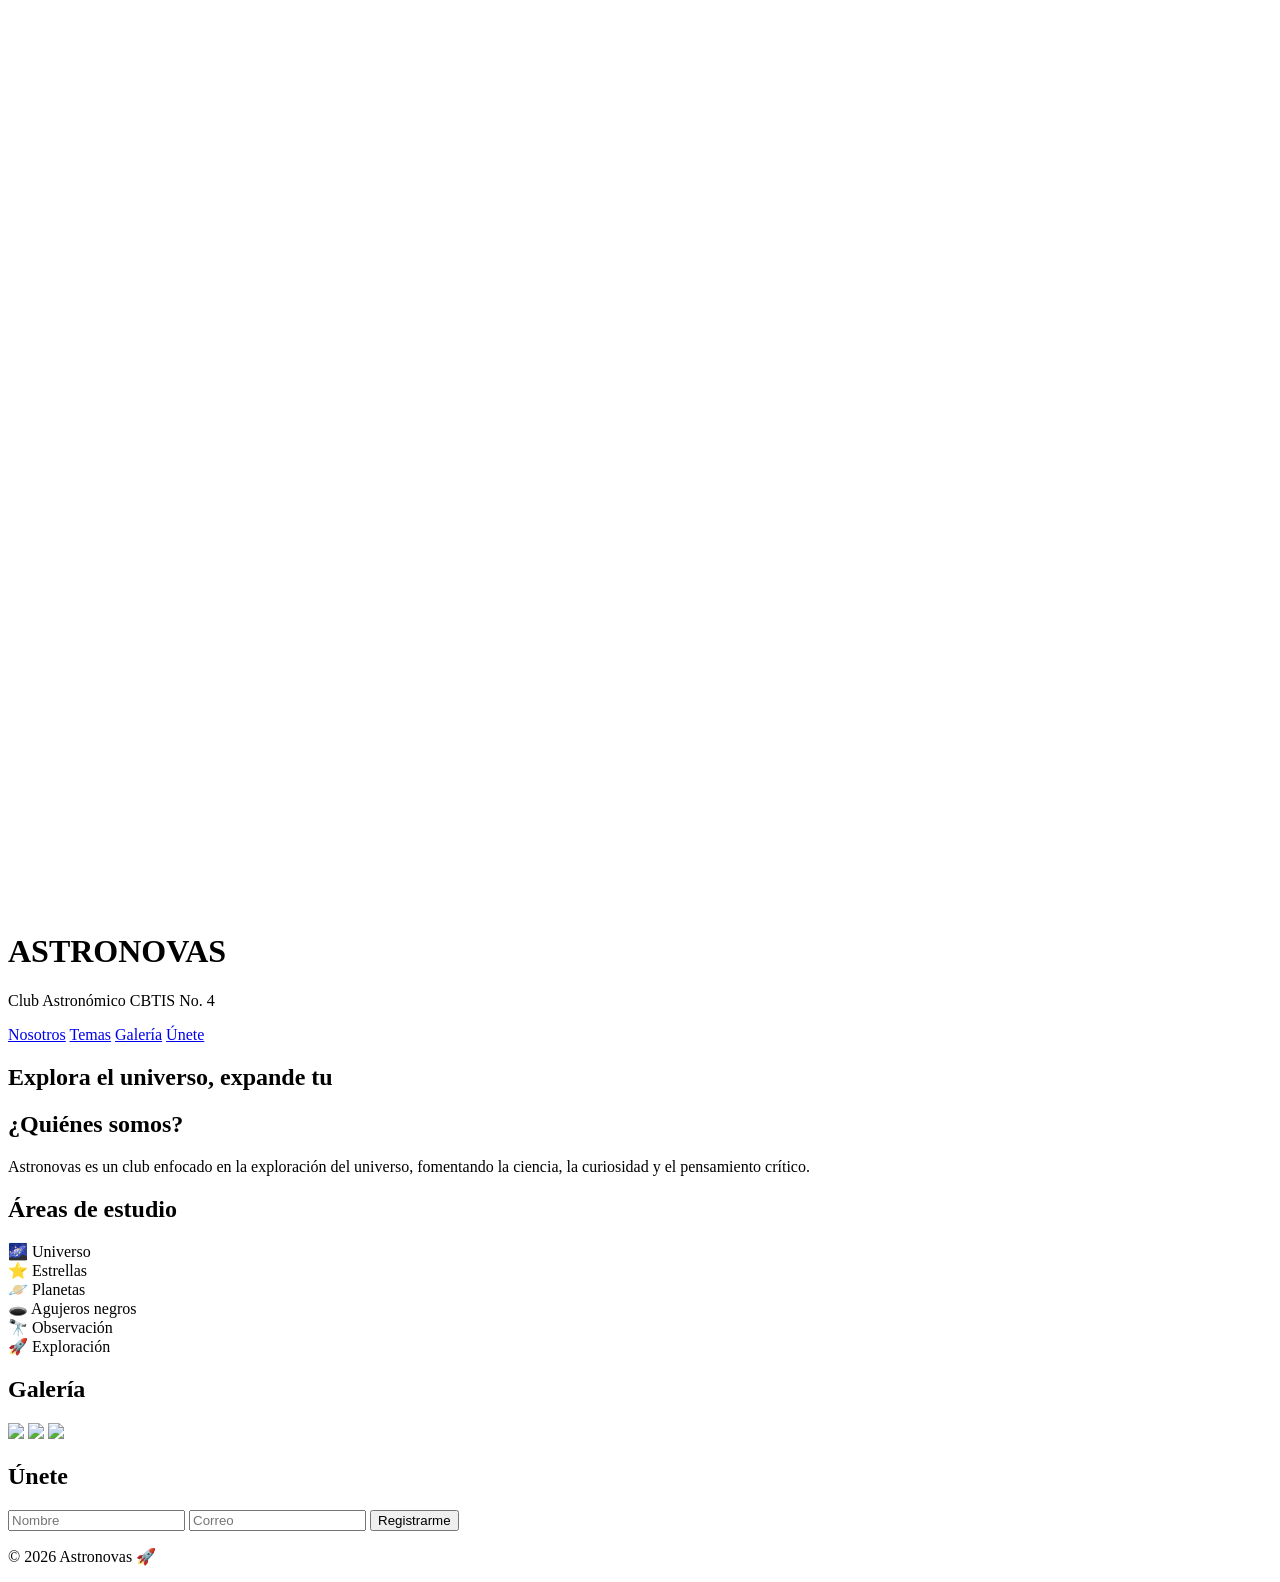
==== index.html @ 16a873bc "site pro astronovas" ====
<!DOCTYPE html>
<html lang="es">
<head>
    <meta charset="UTF-8">
    <title>Astronovas | Club Astronómico</title>
    <meta name="viewport" content="width=device-width, initial-scale=1.0">

    <link rel="stylesheet" href="style.css">

    <link href="https://fonts.googleapis.com/css2?family=Poppins:wght@300;500;700&display=swap" rel="stylesheet">
</head>

<body>

<canvas id="stars"></canvas>

<header>
    <h1 class="fade-in">ASTRONOVAS</h1>
    <p class="fade-in">Club Astronómico CBTIS No. 4</p>
</header>

<nav>
    <a href="#about">Nosotros</a>
    <a href="#temas">Temas</a>
    <a href="#galeria">Galería</a>
    <a href="#unete">Únete</a>
</nav>

<section class="hero">
    <h2 id="typing"></h2>
</section>

<section id="about" class="fade-section">
    <h2>¿Quiénes somos?</h2>
    <p>
        Astronovas es un club enfocado en la exploración del universo,
        fomentando la ciencia, la curiosidad y el pensamiento crítico.
    </p>
</section>

<section id="temas" class="fade-section">
    <h2>Áreas de estudio</h2>

    <div class="cards">
        <div class="card">🌌 Universo</div>
        <div class="card">⭐ Estrellas</div>
        <div class="card">🪐 Planetas</div>
        <div class="card">🕳️ Agujeros negros</div>
        <div class="card">🔭 Observación</div>
        <div class="card">🚀 Exploración</div>
    </div>
</section>

<section id="galeria" class="fade-section">
    <h2>Galería</h2>
    <div class="galeria">
        <img src="https://images.unsplash.com/photo-1462331940025-496dfbfc7564">
        <img src="https://images.unsplash.com/photo-1447433819943-74a20887a5c1">
        <img src="https://images.unsplash.com/photo-1451187580459-43490279c0fa">
    </div>
</section>

<section id="unete" class="cta fade-section">
    <h2>Únete</h2>
    <form id="form">
        <input type="text" placeholder="Nombre" required>
        <input type="email" placeholder="Correo" required>
        <button type="submit">Registrarme</button>
    </form>
</section>

<footer>
    <p>© 2026 Astronovas 🚀</p>
</footer>

<script src="script.js"></script>
</body>
</html>
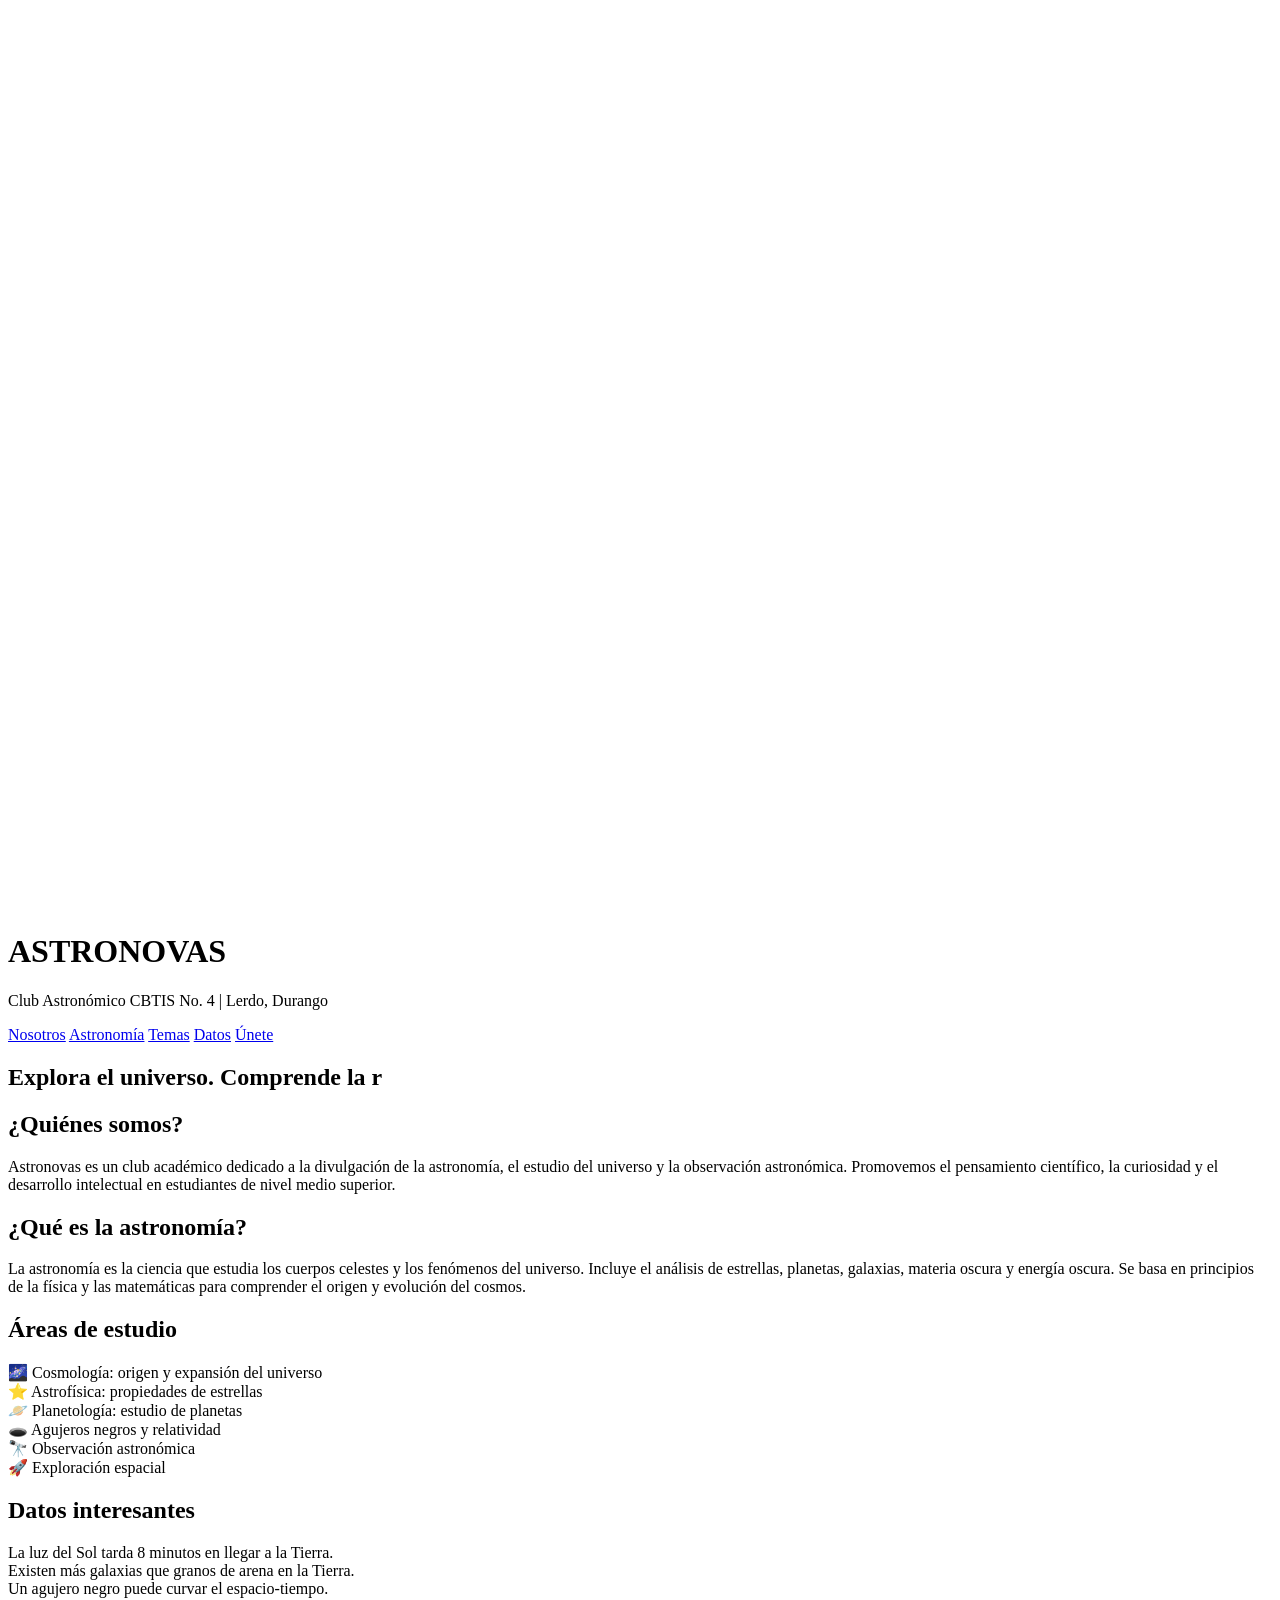
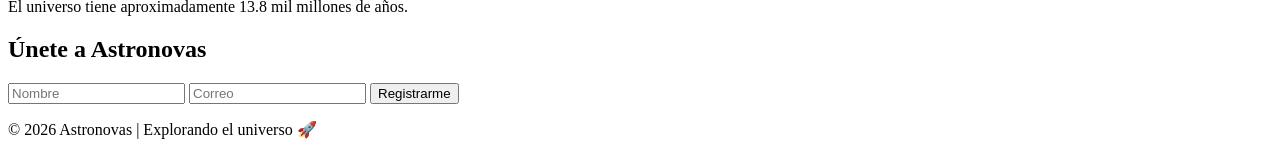
==== commit c3df64c8: "update: galaxia 3D + mejoras" ====
--- a/index.html
+++ b/index.html
@@ -2,27 +2,27 @@
 <html lang="es">
 <head>
     <meta charset="UTF-8">
-    <title>Astronovas | Club Astronómico</title>
+    <title>Astronovas | Club Astronómico CBTIS No. 4</title>
     <meta name="viewport" content="width=device-width, initial-scale=1.0">
 
     <link rel="stylesheet" href="style.css">
-
-    <link href="https://fonts.googleapis.com/css2?family=Poppins:wght@300;500;700&display=swap" rel="stylesheet">
+    <link href="https://fonts.googleapis.com/css2?family=Orbitron:wght@400;700&family=Poppins:wght@300;500&display=swap" rel="stylesheet">
 </head>
 
 <body>
 
-<canvas id="stars"></canvas>
+<canvas id="space"></canvas>
 
 <header>
-    <h1 class="fade-in">ASTRONOVAS</h1>
-    <p class="fade-in">Club Astronómico CBTIS No. 4</p>
+    <h1>ASTRONOVAS</h1>
+    <p>Club Astronómico CBTIS No. 4 | Lerdo, Durango</p>
 </header>
 
 <nav>
     <a href="#about">Nosotros</a>
+    <a href="#astro">Astronomía</a>
     <a href="#temas">Temas</a>
-    <a href="#galeria">Galería</a>
+    <a href="#datos">Datos</a>
     <a href="#unete">Únete</a>
 </nav>
 
@@ -30,38 +30,51 @@
     <h2 id="typing"></h2>
 </section>
 
-<section id="about" class="fade-section">
+<section id="about" class="fade">
     <h2>¿Quiénes somos?</h2>
     <p>
-        Astronovas es un club enfocado en la exploración del universo,
-        fomentando la ciencia, la curiosidad y el pensamiento crítico.
+        Astronovas es un club académico dedicado a la divulgación de la astronomía,
+        el estudio del universo y la observación astronómica. Promovemos el pensamiento
+        científico, la curiosidad y el desarrollo intelectual en estudiantes de nivel medio superior.
     </p>
 </section>
 
-<section id="temas" class="fade-section">
+<section id="astro" class="fade">
+    <h2>¿Qué es la astronomía?</h2>
+    <p>
+        La astronomía es la ciencia que estudia los cuerpos celestes y los fenómenos del universo.
+        Incluye el análisis de estrellas, planetas, galaxias, materia oscura y energía oscura.
+        Se basa en principios de la física y las matemáticas para comprender el origen y evolución del cosmos.
+    </p>
+</section>
+
+<section id="temas" class="fade">
     <h2>Áreas de estudio</h2>
 
     <div class="cards">
-        <div class="card">🌌 Universo</div>
-        <div class="card">⭐ Estrellas</div>
-        <div class="card">🪐 Planetas</div>
-        <div class="card">🕳️ Agujeros negros</div>
-        <div class="card">🔭 Observación</div>
-        <div class="card">🚀 Exploración</div>
+        <div class="card">🌌 Cosmología: origen y expansión del universo</div>
+        <div class="card">⭐ Astrofísica: propiedades de estrellas</div>
+        <div class="card">🪐 Planetología: estudio de planetas</div>
+        <div class="card">🕳️ Agujeros negros y relatividad</div>
+        <div class="card">🔭 Observación astronómica</div>
+        <div class="card">🚀 Exploración espacial</div>
     </div>
 </section>
 
-<section id="galeria" class="fade-section">
-    <h2>Galería</h2>
-    <div class="galeria">
-        <img src="https://images.unsplash.com/photo-1462331940025-496dfbfc7564">
-        <img src="https://images.unsplash.com/photo-1447433819943-74a20887a5c1">
-        <img src="https://images.unsplash.com/photo-1451187580459-43490279c0fa">
+<section id="datos" class="fade">
+    <h2>Datos interesantes</h2>
+
+    <div class="cards">
+        <div class="card">La luz del Sol tarda 8 minutos en llegar a la Tierra.</div>
+        <div class="card">Existen más galaxias que granos de arena en la Tierra.</div>
+        <div class="card">Un agujero negro puede curvar el espacio-tiempo.</div>
+        <div class="card">El universo tiene aproximadamente 13.8 mil millones de años.</div>
     </div>
 </section>
 
-<section id="unete" class="cta fade-section">
-    <h2>Únete</h2>
+<section id="unete" class="cta fade">
+    <h2>Únete a Astronovas</h2>
+
     <form id="form">
         <input type="text" placeholder="Nombre" required>
         <input type="email" placeholder="Correo" required>
@@ -70,7 +83,7 @@
 </section>
 
 <footer>
-    <p>© 2026 Astronovas 🚀</p>
+    <p>© 2026 Astronovas | Explorando el universo 🚀</p>
 </footer>
 
 <script src="script.js"></script>
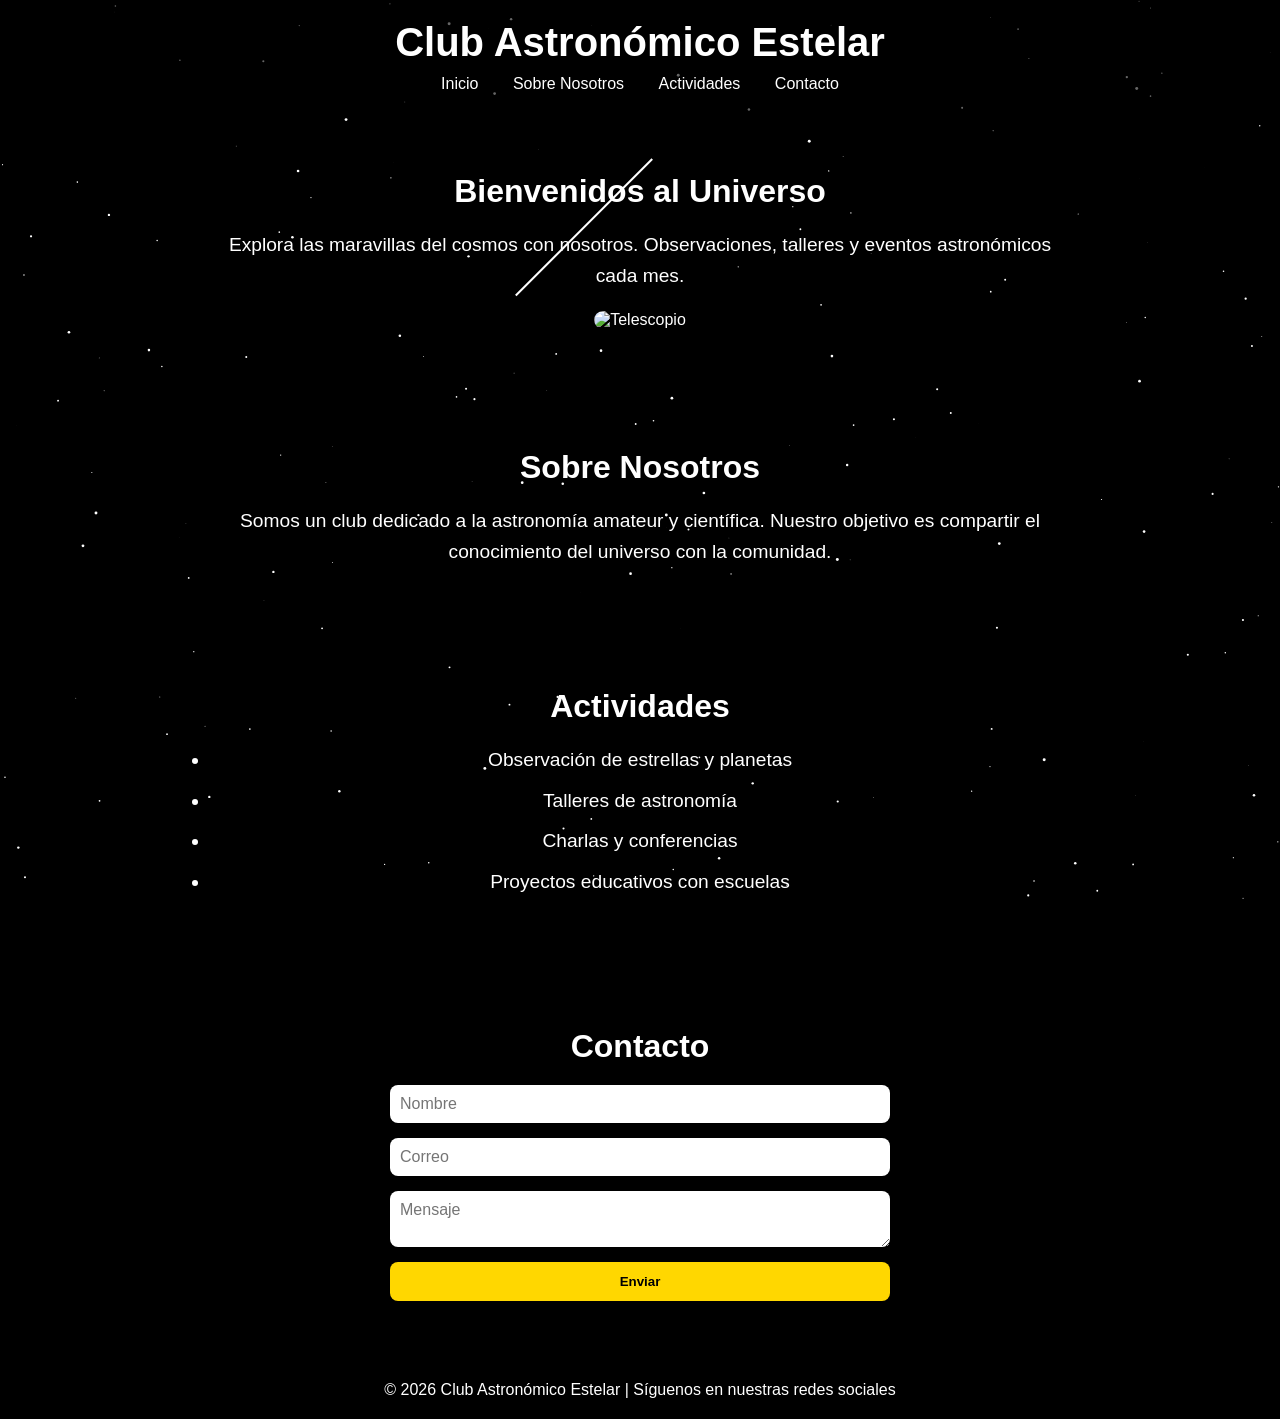
==== commit e57f0abd: "Update: mejoras en animaciones y estilo del club astronómico" ====
--- a/index.html
+++ b/index.html
@@ -2,90 +2,59 @@
 <html lang="es">
 <head>
     <meta charset="UTF-8">
-    <title>Astronovas | Club Astronómico CBTIS No. 4</title>
     <meta name="viewport" content="width=device-width, initial-scale=1.0">
+    <title>Club Astronómico Estelar</title>
+    <link rel="stylesheet" href="styles.css">
+</head>
+<body>
+    <!-- Fondo de galaxia animada -->
+    <canvas id="galaxy"></canvas>
 
-    <link rel="stylesheet" href="style.css">
-    <link href="https://fonts.googleapis.com/css2?family=Orbitron:wght@400;700&family=Poppins:wght@300;500&display=swap" rel="stylesheet">
-</head>
+    <header>
+        <h1>Club Astronómico Estelar</h1>
+        <nav>
+            <a href="#inicio">Inicio</a>
+            <a href="#sobre">Sobre Nosotros</a>
+            <a href="#actividades">Actividades</a>
+            <a href="#contacto">Contacto</a>
+        </nav>
+    </header>
 
-<body>
+    <section id="inicio" class="section">
+        <h2>Bienvenidos al Universo</h2>
+        <p>Explora las maravillas del cosmos con nosotros. Observaciones, talleres y eventos astronómicos cada mes.</p>
+        <img src="https://images.unsplash.com/photo-1446776811953-b23d57bd21aa" alt="Telescopio" class="image-center">
+    </section>
 
-<canvas id="space"></canvas>
+    <section id="sobre" class="section">
+        <h2>Sobre Nosotros</h2>
+        <p>Somos un club dedicado a la astronomía amateur y científica. Nuestro objetivo es compartir el conocimiento del universo con la comunidad.</p>
+    </section>
 
-<header>
-    <h1>ASTRONOVAS</h1>
-    <p>Club Astronómico CBTIS No. 4 | Lerdo, Durango</p>
-</header>
+    <section id="actividades" class="section">
+        <h2>Actividades</h2>
+        <ul>
+            <li>Observación de estrellas y planetas</li>
+            <li>Talleres de astronomía</li>
+            <li>Charlas y conferencias</li>
+            <li>Proyectos educativos con escuelas</li>
+        </ul>
+    </section>
 
-<nav>
-    <a href="#about">Nosotros</a>
-    <a href="#astro">Astronomía</a>
-    <a href="#temas">Temas</a>
-    <a href="#datos">Datos</a>
-    <a href="#unete">Únete</a>
-</nav>
+    <section id="contacto" class="section">
+        <h2>Contacto</h2>
+        <form id="contactForm">
+            <input type="text" placeholder="Nombre" required>
+            <input type="email" placeholder="Correo" required>
+            <textarea placeholder="Mensaje" required></textarea>
+            <button type="submit">Enviar</button>
+        </form>
+    </section>
 
-<section class="hero">
-    <h2 id="typing"></h2>
-</section>
+    <footer>
+        <p>&copy; 2026 Club Astronómico Estelar | Síguenos en nuestras redes sociales</p>
+    </footer>
 
-<section id="about" class="fade">
-    <h2>¿Quiénes somos?</h2>
-    <p>
-        Astronovas es un club académico dedicado a la divulgación de la astronomía,
-        el estudio del universo y la observación astronómica. Promovemos el pensamiento
-        científico, la curiosidad y el desarrollo intelectual en estudiantes de nivel medio superior.
-    </p>
-</section>
-
-<section id="astro" class="fade">
-    <h2>¿Qué es la astronomía?</h2>
-    <p>
-        La astronomía es la ciencia que estudia los cuerpos celestes y los fenómenos del universo.
-        Incluye el análisis de estrellas, planetas, galaxias, materia oscura y energía oscura.
-        Se basa en principios de la física y las matemáticas para comprender el origen y evolución del cosmos.
-    </p>
-</section>
-
-<section id="temas" class="fade">
-    <h2>Áreas de estudio</h2>
-
-    <div class="cards">
-        <div class="card">🌌 Cosmología: origen y expansión del universo</div>
-        <div class="card">⭐ Astrofísica: propiedades de estrellas</div>
-        <div class="card">🪐 Planetología: estudio de planetas</div>
-        <div class="card">🕳️ Agujeros negros y relatividad</div>
-        <div class="card">🔭 Observación astronómica</div>
-        <div class="card">🚀 Exploración espacial</div>
-    </div>
-</section>
-
-<section id="datos" class="fade">
-    <h2>Datos interesantes</h2>
-
-    <div class="cards">
-        <div class="card">La luz del Sol tarda 8 minutos en llegar a la Tierra.</div>
-        <div class="card">Existen más galaxias que granos de arena en la Tierra.</div>
-        <div class="card">Un agujero negro puede curvar el espacio-tiempo.</div>
-        <div class="card">El universo tiene aproximadamente 13.8 mil millones de años.</div>
-    </div>
-</section>
-
-<section id="unete" class="cta fade">
-    <h2>Únete a Astronovas</h2>
-
-    <form id="form">
-        <input type="text" placeholder="Nombre" required>
-        <input type="email" placeholder="Correo" required>
-        <button type="submit">Registrarme</button>
-    </form>
-</section>
-
-<footer>
-    <p>© 2026 Astronovas | Explorando el universo 🚀</p>
-</footer>
-
-<script src="script.js"></script>
+    <script src="script.js"></script>
 </body>
 </html>
--- a/styles.css
+++ b/styles.css
@@ -0,0 +1,118 @@
+/* Reset básico */
+* {
+    margin: 0;
+    padding: 0;
+    box-sizing: border-box;
+    font-family: 'Segoe UI', sans-serif;
+    color: #fff;
+}
+
+/* Fondo y canvas */
+body {
+    position: relative;
+    min-height: 100vh;
+    overflow-x: hidden;
+    background: #000;
+}
+
+canvas#galaxy {
+    position: fixed;
+    top: 0;
+    left: 0;
+    width: 100%;
+    height: 100%;
+    z-index: -1;
+}
+
+/* Header */
+header {
+    text-align: center;
+    padding: 20px;
+    background: rgba(0,0,0,0.6);
+    position: sticky;
+    top: 0;
+    z-index: 10;
+}
+
+header h1 {
+    font-size: 2.5em;
+    margin-bottom: 10px;
+}
+
+header nav a {
+    color: #fff;
+    text-decoration: none;
+    margin: 0 15px;
+    transition: color 0.3s;
+}
+
+header nav a:hover {
+    color: #ffd700;
+}
+
+/* Secciones */
+.section {
+    padding: 60px 20px;
+    text-align: center;
+    max-width: 900px;
+    margin: 0 auto;
+}
+
+.section h2 {
+    font-size: 2em;
+    margin-bottom: 20px;
+}
+
+.section p, .section ul {
+    font-size: 1.2em;
+    line-height: 1.6em;
+}
+
+ul li {
+    margin: 10px 0;
+}
+
+/* Imagen centrada */
+.image-center {
+    max-width: 100%;
+    margin-top: 20px;
+    border-radius: 15px;
+}
+
+/* Formulario */
+form {
+    display: flex;
+    flex-direction: column;
+    gap: 15px;
+    max-width: 500px;
+    margin: 0 auto;
+}
+
+form input, form textarea {
+    padding: 10px;
+    border: none;
+    border-radius: 8px;
+    font-size: 1em;
+}
+
+form button {
+    padding: 12px;
+    border: none;
+    border-radius: 8px;
+    background: #ffd700;
+    color: #000;
+    font-weight: bold;
+    cursor: pointer;
+    transition: background 0.3s;
+}
+
+form button:hover {
+    background: #ffae00;
+}
+
+/* Footer */
+footer {
+    text-align: center;
+    padding: 20px;
+    background: rgba(0,0,0,0.6);
+}
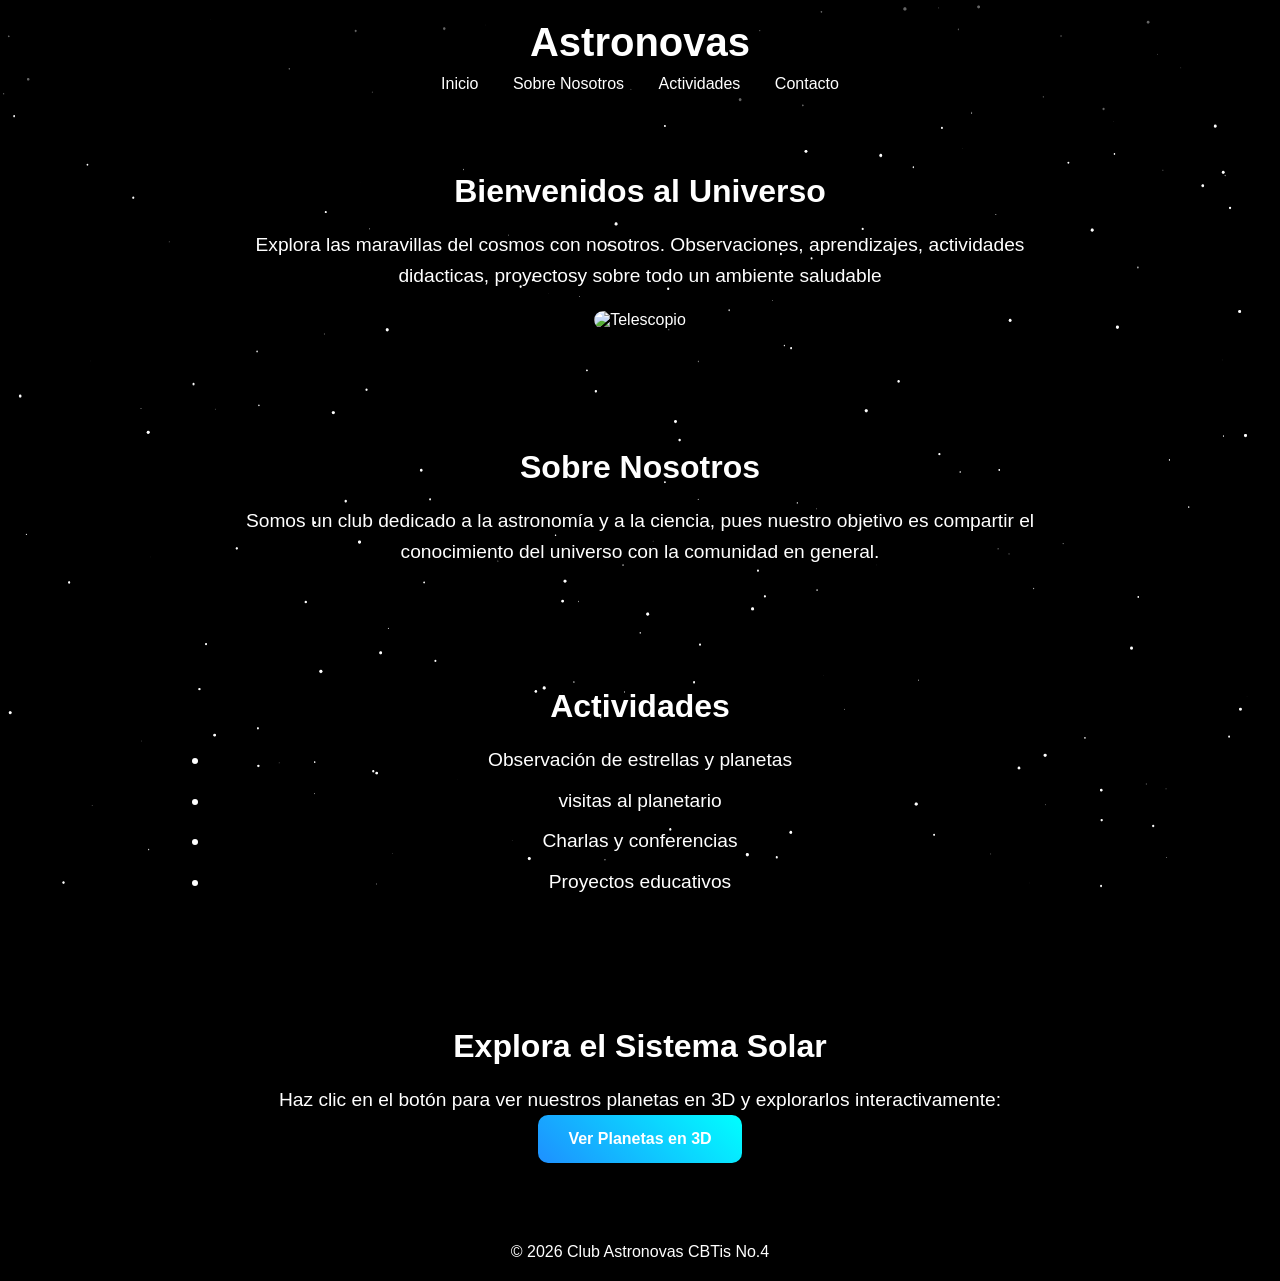
==== commit 4fdfa497: "Update sitio web: contacto con enlace a planetas 3D y nueva página planetas.html" ====
--- a/index.html
+++ b/index.html
@@ -3,7 +3,7 @@
 <head>
     <meta charset="UTF-8">
     <meta name="viewport" content="width=device-width, initial-scale=1.0">
-    <title>Club Astronómico Estelar</title>
+    <title>Club Astronómico CBTis No.4</title>
     <link rel="stylesheet" href="styles.css">
 </head>
 <body>
@@ -11,7 +11,7 @@
     <canvas id="galaxy"></canvas>
 
     <header>
-        <h1>Club Astronómico Estelar</h1>
+        <h1>Astronovas</h1>
         <nav>
             <a href="#inicio">Inicio</a>
             <a href="#sobre">Sobre Nosotros</a>
@@ -22,37 +22,33 @@
 
     <section id="inicio" class="section">
         <h2>Bienvenidos al Universo</h2>
-        <p>Explora las maravillas del cosmos con nosotros. Observaciones, talleres y eventos astronómicos cada mes.</p>
+        <p>Explora las maravillas del cosmos con nosotros. Observaciones, aprendizajes, actividades didacticas, proyectosy sobre todo un ambiente saludable</p>
         <img src="https://images.unsplash.com/photo-1446776811953-b23d57bd21aa" alt="Telescopio" class="image-center">
     </section>
 
     <section id="sobre" class="section">
         <h2>Sobre Nosotros</h2>
-        <p>Somos un club dedicado a la astronomía amateur y científica. Nuestro objetivo es compartir el conocimiento del universo con la comunidad.</p>
+        <p>Somos un club dedicado a la astronomía y a la ciencia, pues nuestro objetivo es compartir el conocimiento del universo con la comunidad en general.</p>
     </section>
 
     <section id="actividades" class="section">
         <h2>Actividades</h2>
         <ul>
             <li>Observación de estrellas y planetas</li>
-            <li>Talleres de astronomía</li>
+            <li>visitas al planetario</li>
             <li>Charlas y conferencias</li>
-            <li>Proyectos educativos con escuelas</li>
+            <li>Proyectos educativos</li>
         </ul>
     </section>
 
-    <section id="contacto" class="section">
-        <h2>Contacto</h2>
-        <form id="contactForm">
-            <input type="text" placeholder="Nombre" required>
-            <input type="email" placeholder="Correo" required>
-            <textarea placeholder="Mensaje" required></textarea>
-            <button type="submit">Enviar</button>
-        </form>
-    </section>
+   <section id="contacto" class="section">
+    <h2>Explora el Sistema Solar</h2>
+    <p>Haz clic en el botón para ver nuestros planetas en 3D y explorarlos interactivamente:</p>
+    <a href="planetas.html" class="btn-3d" target="_blank">Ver Planetas en 3D</a>
+</section>
 
     <footer>
-        <p>&copy; 2026 Club Astronómico Estelar | Síguenos en nuestras redes sociales</p>
+        <p>&copy; 2026 Club Astronovas CBTis No.4</p>
     </footer>
 
     <script src="script.js"></script>
--- a/styles.css
+++ b/styles.css
@@ -47,7 +47,7 @@
 }
 
 header nav a:hover {
-    color: #ffd700;
+    color: #353535;
 }
 
 /* Secciones */
@@ -79,13 +79,22 @@
     border-radius: 15px;
 }
 
-/* Formulario */
-form {
-    display: flex;
-    flex-direction: column;
-    gap: 15px;
-    max-width: 500px;
-    margin: 0 auto;
+
+/* Botón para ver planetas */
+.btn-3d {
+    display: inline-block;
+    padding: 15px 30px;
+    background: linear-gradient(45deg, #1e90ff, #00ffff);
+    color: #fff;
+    font-weight: bold;
+    border-radius: 10px;
+    text-decoration: none;
+    transition: transform 0.3s, box-shadow 0.3s;
+}
+
+.btn-3d:hover {
+    transform: scale(1.1);
+    box-shadow: 0 0 20px #00ffff;
 }
 
 form input, form textarea {
@@ -99,7 +108,7 @@
     padding: 12px;
     border: none;
     border-radius: 8px;
-    background: #ffd700;
+    background: #303030;
     color: #000;
     font-weight: bold;
     cursor: pointer;
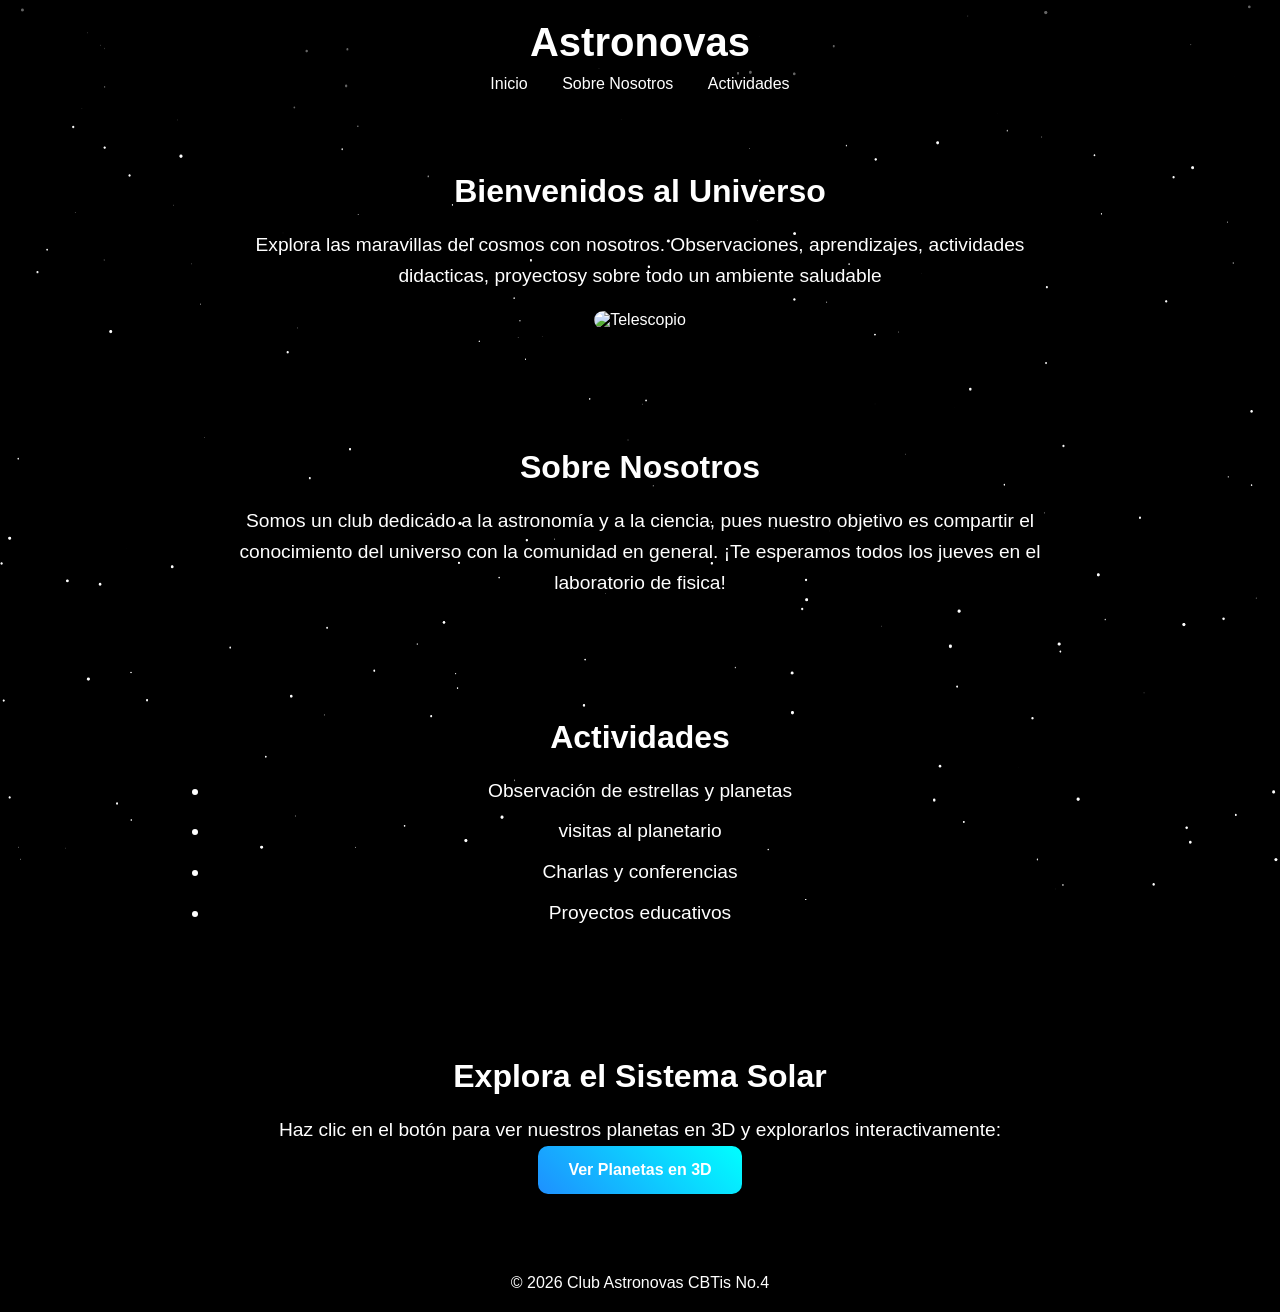
==== commit 8ed43541: "Update completo del sitio: planetas 3D, galaxia y soporte móvil" ====
--- a/index.html
+++ b/index.html
@@ -16,7 +16,6 @@
             <a href="#inicio">Inicio</a>
             <a href="#sobre">Sobre Nosotros</a>
             <a href="#actividades">Actividades</a>
-            <a href="#contacto">Contacto</a>
         </nav>
     </header>
 
@@ -28,7 +27,7 @@
 
     <section id="sobre" class="section">
         <h2>Sobre Nosotros</h2>
-        <p>Somos un club dedicado a la astronomía y a la ciencia, pues nuestro objetivo es compartir el conocimiento del universo con la comunidad en general.</p>
+        <p>Somos un club dedicado a la astronomía y a la ciencia, pues nuestro objetivo es compartir el conocimiento del universo con la comunidad en general. ¡Te esperamos todos los jueves en el laboratorio de fisica!</p>
     </section>
 
     <section id="actividades" class="section">
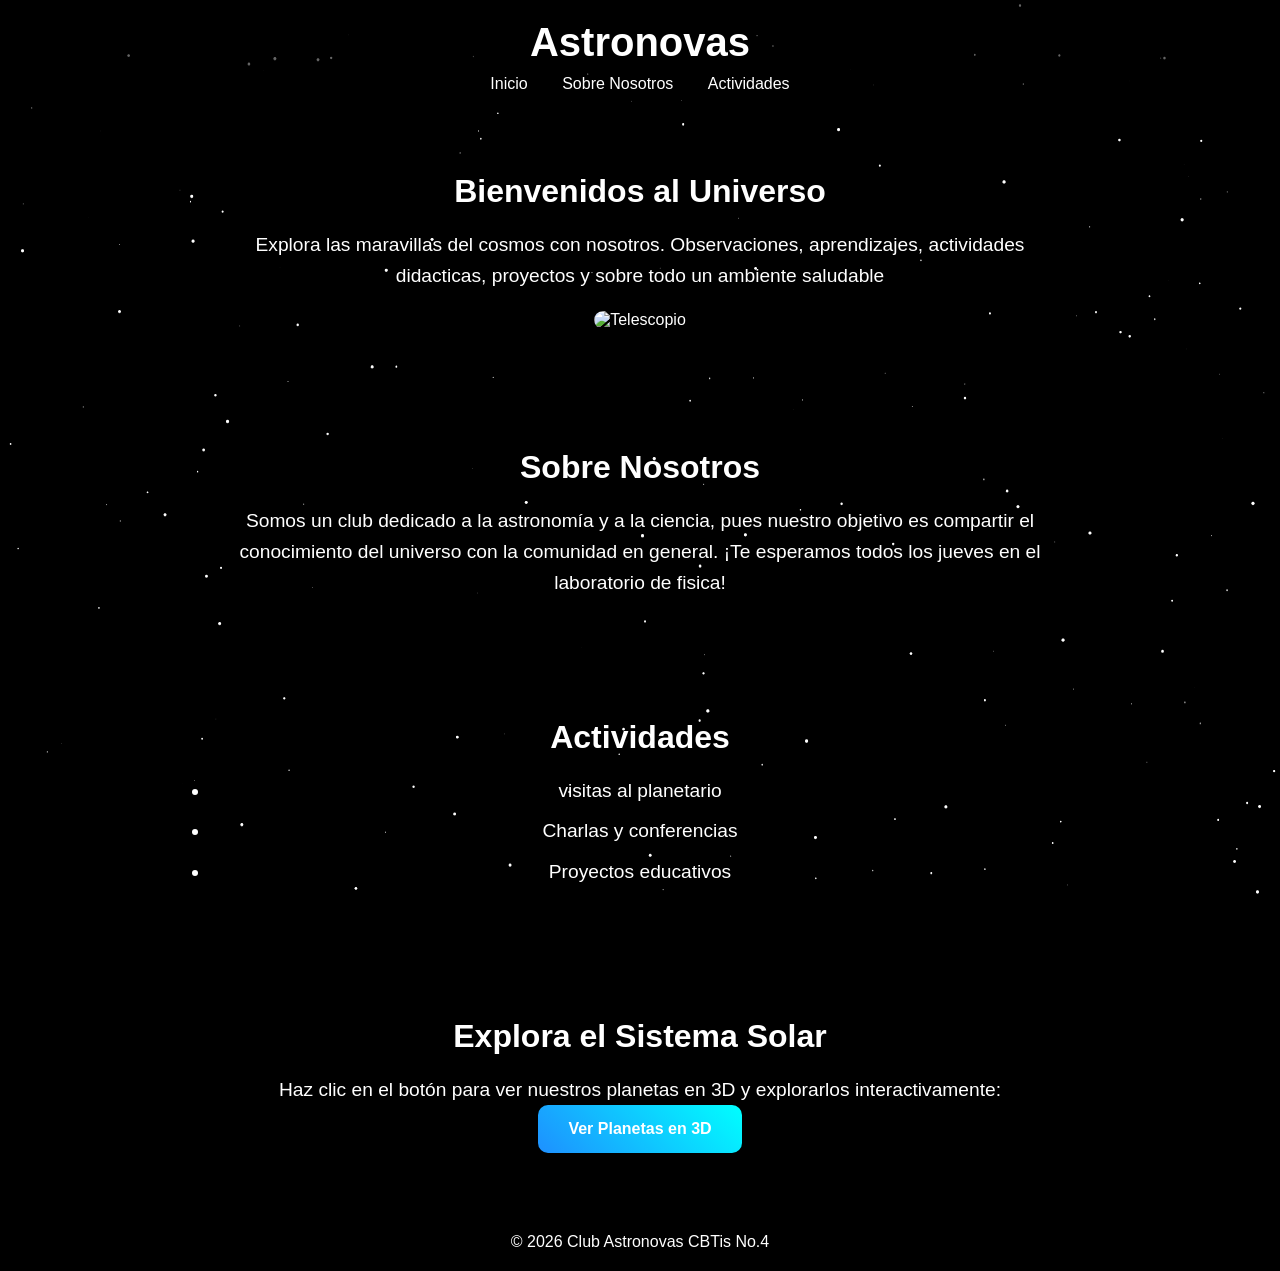
==== commit dbc51048: "Modificación de index.html" ====
--- a/index.html
+++ b/index.html
@@ -21,7 +21,7 @@
 
     <section id="inicio" class="section">
         <h2>Bienvenidos al Universo</h2>
-        <p>Explora las maravillas del cosmos con nosotros. Observaciones, aprendizajes, actividades didacticas, proyectosy sobre todo un ambiente saludable</p>
+        <p>Explora las maravillas del cosmos con nosotros. Observaciones, aprendizajes, actividades didacticas, proyectos y sobre todo un ambiente saludable</p>
         <img src="https://images.unsplash.com/photo-1446776811953-b23d57bd21aa" alt="Telescopio" class="image-center">
     </section>
 
@@ -33,7 +33,7 @@
     <section id="actividades" class="section">
         <h2>Actividades</h2>
         <ul>
-            <li>Observación de estrellas y planetas</li>
+            
             <li>visitas al planetario</li>
             <li>Charlas y conferencias</li>
             <li>Proyectos educativos</li>
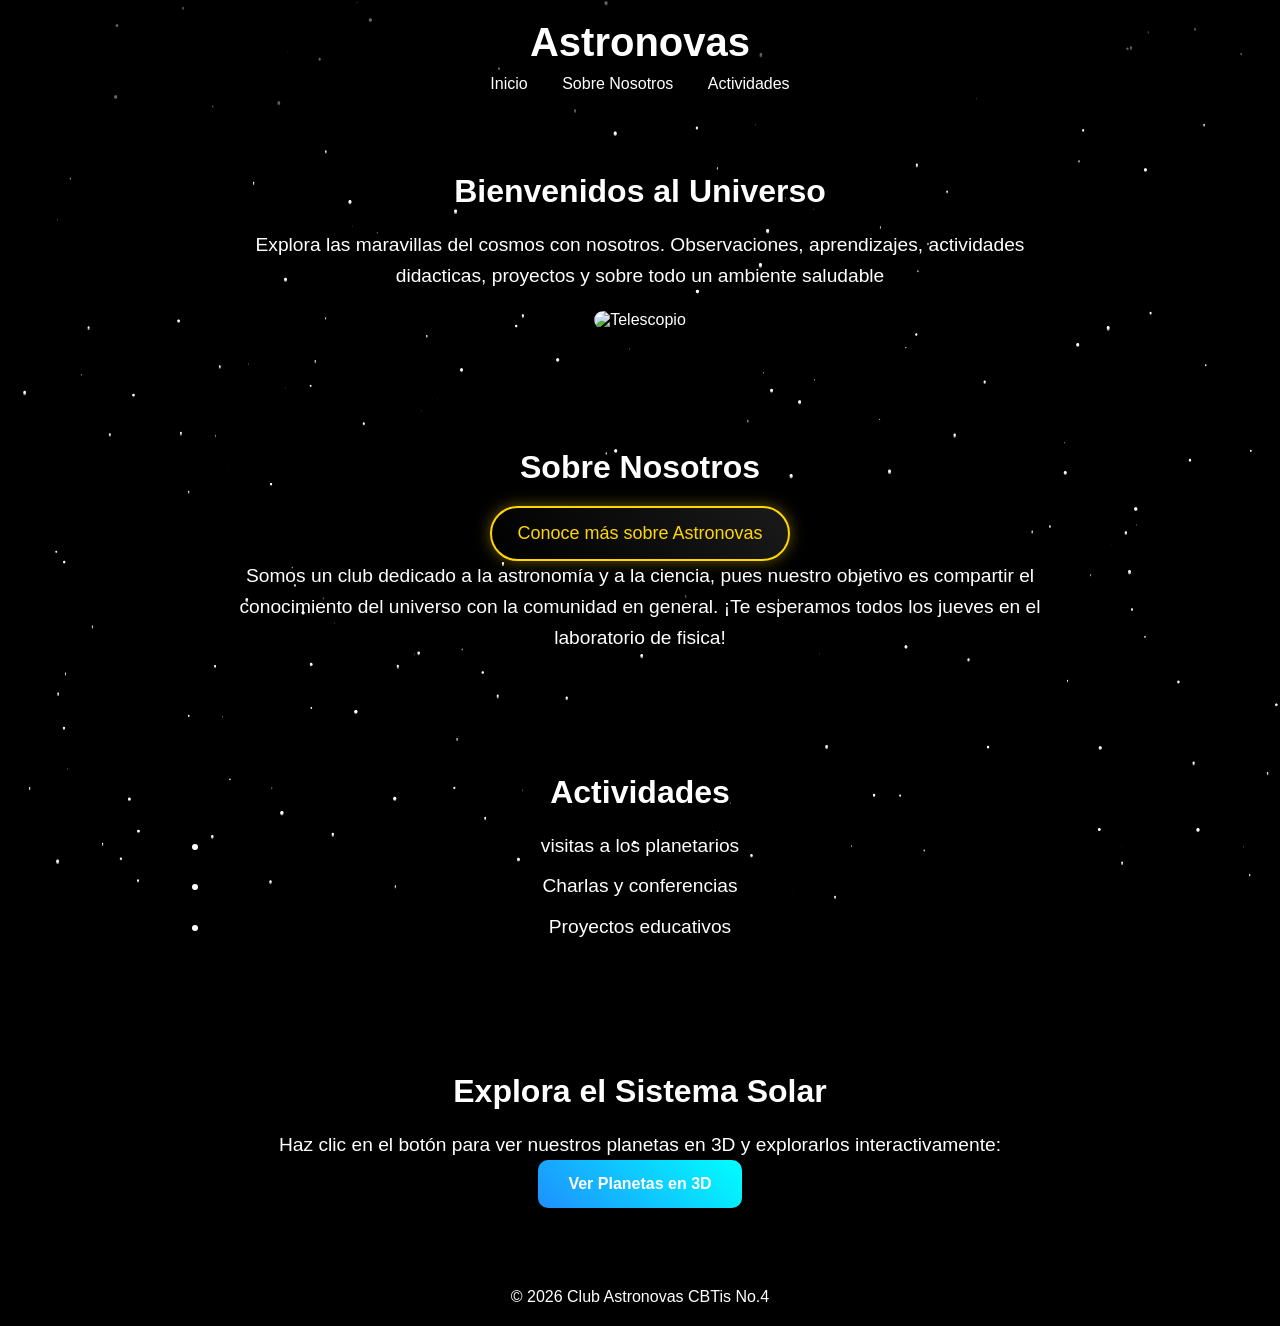
==== commit 818ed720: "update: mejoras completas del sistema" ====
--- a/index.html
+++ b/index.html
@@ -26,7 +26,13 @@
     </section>
 
     <section id="sobre" class="section">
-        <h2>Sobre Nosotros</h2>
+        <section id="sobre">
+    <h2>Sobre Nosotros</h2>
+    
+    <button class="btn-sobre" onclick="abrirSobre()">
+        Conoce más sobre Astronovas
+    </button>
+</section>
         <p>Somos un club dedicado a la astronomía y a la ciencia, pues nuestro objetivo es compartir el conocimiento del universo con la comunidad en general. ¡Te esperamos todos los jueves en el laboratorio de fisica!</p>
     </section>
 
@@ -34,7 +40,7 @@
         <h2>Actividades</h2>
         <ul>
             
-            <li>visitas al planetario</li>
+            <li>visitas a los planetarios   </li>
             <li>Charlas y conferencias</li>
             <li>Proyectos educativos</li>
         </ul>
--- a/styles.css
+++ b/styles.css
@@ -124,4 +124,22 @@
     text-align: center;
     padding: 20px;
     background: rgba(0,0,0,0.6);
+}
+.btn-sobre {
+    background: linear-gradient(45deg, #000, #1a1a1a);
+    color: gold;
+    border: 2px solid gold;
+    padding: 15px 25px;
+    font-size: 18px;
+    border-radius: 30px;
+    cursor: pointer;
+    transition: 0.4s;
+    box-shadow: 0 0 15px rgba(255, 215, 0, 0.4);
+}
+
+.btn-sobre:hover {
+    background: gold;
+    color: black;
+    transform: scale(1.1);
+    box-shadow: 0 0 25px gold;
 }
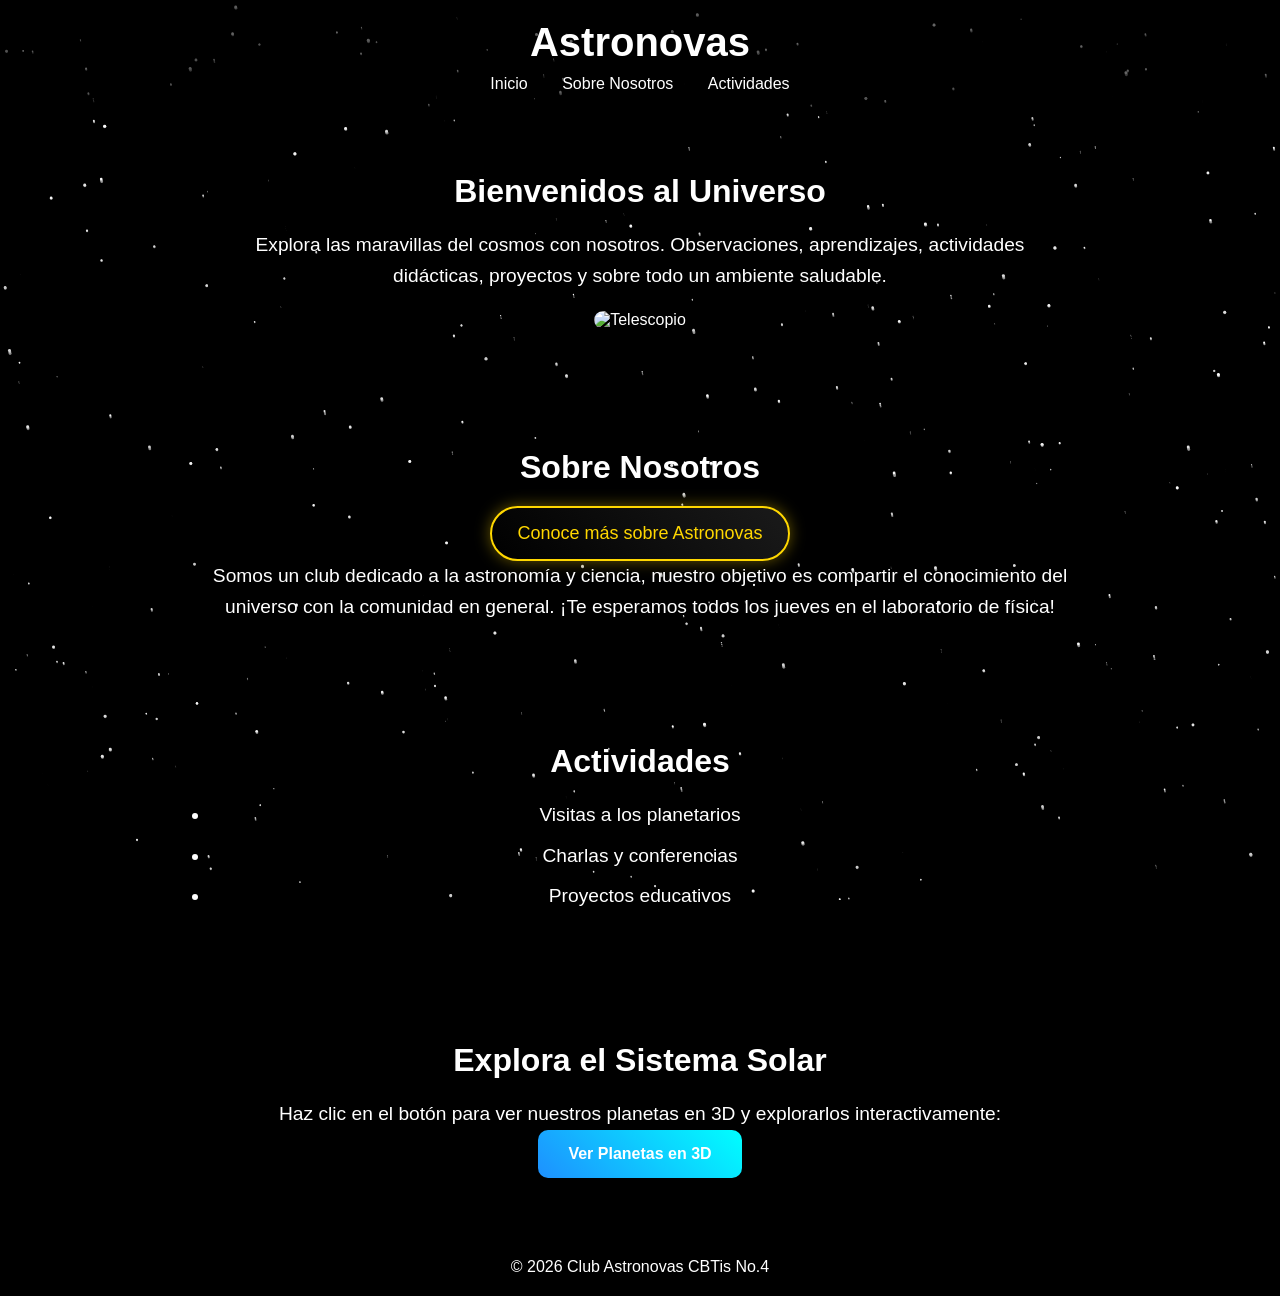
==== commit 1d693cfe: "Actualizo index y planetas" ====
--- a/index.html
+++ b/index.html
@@ -21,7 +21,7 @@
 
     <section id="inicio" class="section">
         <h2>Bienvenidos al Universo</h2>
-        <p>Explora las maravillas del cosmos con nosotros. Observaciones, aprendizajes, actividades didacticas, proyectos y sobre todo un ambiente saludable</p>
+        <p>Explora las maravillas del cosmos con nosotros. Observaciones, aprendizajes, actividades didácticas, proyectos y sobre todo un ambiente saludable.</p>
         <img src="https://images.unsplash.com/photo-1446776811953-b23d57bd21aa" alt="Telescopio" class="image-center">
     </section>
 
@@ -33,14 +33,14 @@
         Conoce más sobre Astronovas
     </button>
 </section>
-        <p>Somos un club dedicado a la astronomía y a la ciencia, pues nuestro objetivo es compartir el conocimiento del universo con la comunidad en general. ¡Te esperamos todos los jueves en el laboratorio de fisica!</p>
+        <p>Somos un club dedicado a la astronomía y ciencia, nuestro objetivo es compartir el conocimiento del universo con la comunidad en general. ¡Te esperamos todos los jueves en el laboratorio de física!</p>
     </section>
 
     <section id="actividades" class="section">
         <h2>Actividades</h2>
         <ul>
             
-            <li>visitas a los planetarios   </li>
+            <li>Visitas a los planetarios   </li>
             <li>Charlas y conferencias</li>
             <li>Proyectos educativos</li>
         </ul>
--- a/styles.css
+++ b/styles.css
@@ -72,15 +72,51 @@
     margin: 10px 0;
 }
 
-/* Imagen centrada */
+/* Imagen centrada (por si usas una sola) */
 .image-center {
     max-width: 100%;
     margin-top: 20px;
     border-radius: 15px;
 }
 
+/* 🔥 GALERÍA PRO */
+.galeria {
+    display: flex;
+    justify-content: center;   /* centra horizontal */
+    align-items: center;
+    gap: 20px;
+    flex-wrap: wrap;           /* responsive */
+    margin-top: 20px;
+}
 
-/* Botón para ver planetas */
+.galeria img {
+    width: 250px;              /* tamaño controlado */
+    height: 180px;
+    object-fit: cover;         /* recorte elegante */
+    border-radius: 12px;
+    box-shadow: 0 4px 15px rgba(0,0,0,0.5);
+    transition: transform 0.3s ease, box-shadow 0.3s ease;
+}
+
+/* efecto hover pro */
+.galeria img:hover {
+    transform: scale(1.08);
+    box-shadow: 0 0 20px rgba(0,255,255,0.6);
+}
+
+/* 🔥 LOGO CENTRADO */
+.logo {
+    display: block;
+    margin: 20px auto;  /* lo centra */
+    width: 120px;
+    transition: transform 0.3s ease;
+}
+
+.logo:hover {
+    transform: scale(1.1);
+}
+
+/* Botón 3D */
 .btn-3d {
     display: inline-block;
     padding: 15px 30px;
@@ -97,6 +133,7 @@
     box-shadow: 0 0 20px #00ffff;
 }
 
+/* Formularios */
 form input, form textarea {
     padding: 10px;
     border: none;
@@ -125,6 +162,8 @@
     padding: 20px;
     background: rgba(0,0,0,0.6);
 }
+
+/* Botón sobre */
 .btn-sobre {
     background: linear-gradient(45deg, #000, #1a1a1a);
     color: gold;
